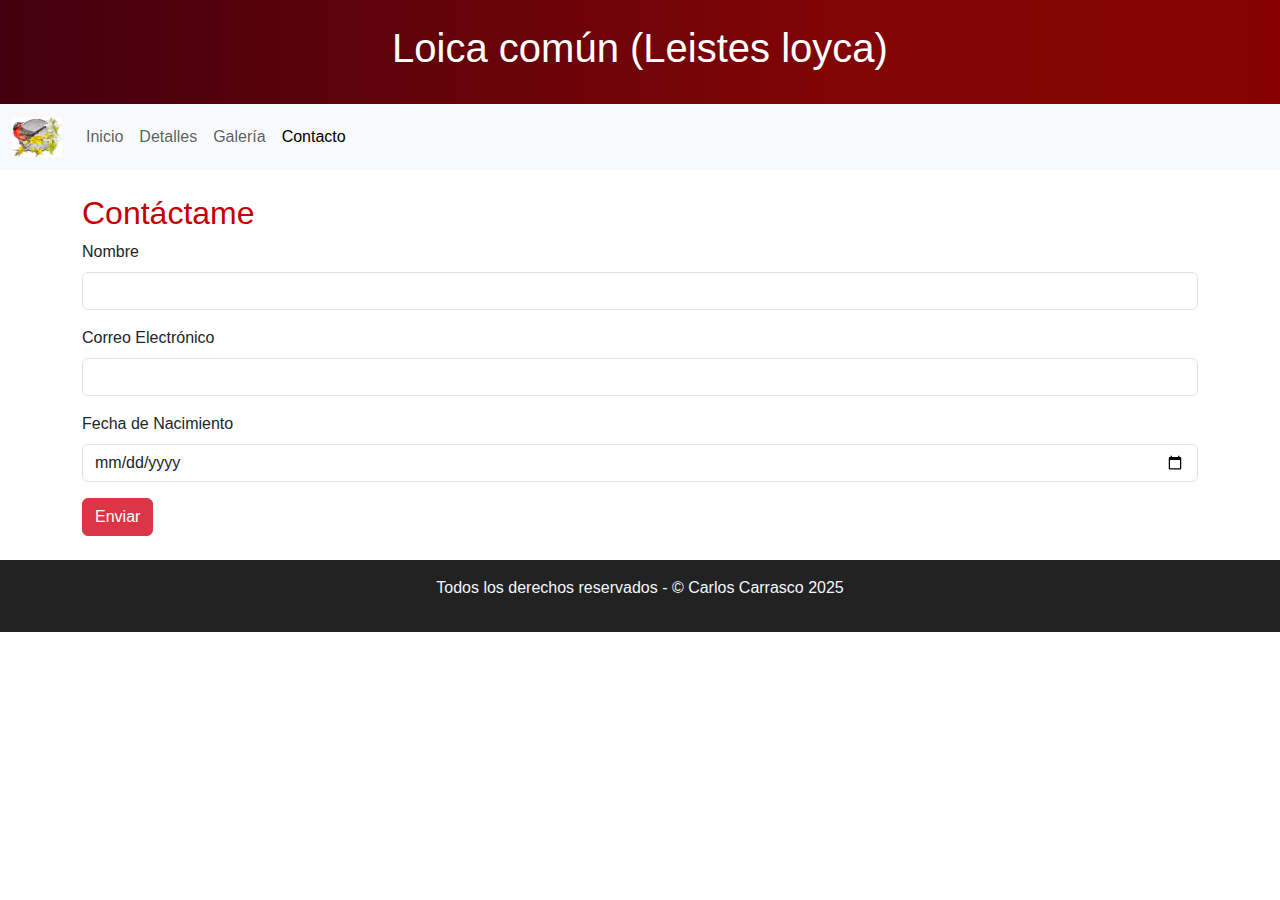
==== html/contacto.html @ 03cc8cbf "First push v2" ====
<!DOCTYPE html>
<html lang="es">
<head>
    <meta charset="UTF-8">
    <meta name="viewport" content="width=device-width, initial-scale=1.0">
    <title>Contacto - Loica</title>
    <link href="https://cdn.jsdelivr.net/npm/bootstrap@5.3.3/dist/css/bootstrap.min.css" rel="stylesheet">
    <link rel="stylesheet" href="../css/estilos.css">
</head>
<body class="bg-white text-dark">

    <header class="bg-danger text-white p-4">
        <div class="container">
            <h1 class="text-center">Loica común (Leistes loyca)</h1>        
        </div>
    </header>
    
    <nav class="navbar sticky-top navbar-expand-lg bg-body-tertiary">
        <div class="container-fluid">
        <a class="navbar-brand" href="index.html">
            <img src="../images/logo_loica.png" alt="loica" width="50" height="40">
        </a>
        <button class="navbar-toggler" type="button" data-bs-toggle="collapse" data-bs-target="#navbarTogglerDemo02" aria-controls="navbarTogglerDemo02" aria-expanded="false" aria-label="Toggle navigation">
            <span class="navbar-toggler-icon"></span>
        </button>
        <div class="collapse navbar-collapse" id="navbarTogglerDemo02">
            <ul class="navbar-nav me-auto mb-2 mb-lg-0">
            <li class="nav-item">
                <a class="nav-link"  href="index.html">Inicio</a>
            </li>
            <li class="nav-item">
                <a class="nav-link"  href="detalles.html">Detalles</a>
            </li>
            <li class="nav-item">
                <a class="nav-link"  href="galeria.html">Galería</a>
            </li>
            <li class="nav-item">
                <a class="nav-link active" aria-current="page" href="#">Contacto</a>
            </li>
            </ul>
        </div>
        </div>
    </nav>

<main class="container my-4">
    <section>
        <h2>Contáctame</h2>
        <form>
            <div class="mb-3">
                <label for="nombre" class="form-label">Nombre</label>
                <input type="text" class="form-control" id="nombre" required>
            </div>
            <div class="mb-3">
                <label for="correo" class="form-label">Correo Electrónico</label>
                <input type="email" class="form-control" id="correo" required>
            </div>
            <div class="mb-3">
                <label for="fecha" class="form-label">Fecha de Nacimiento</label>
                <input type="date" class="form-control" id="fecha" required>
            </div>
            <button type="submit" class="btn btn-danger">Enviar</button>
        </form>
    </section>
</main>

<footer>
    <p>
        Todos los derechos reservados - &copy; Carlos Carrasco 2025
    </p>
</footer>

</body>
</html>
---- css/estilos.css ----
:root{
    --gradient:  linear-gradient(to right, 
      #42000e,
      #820505,
      #8b0000,
      #b40000,
      #d60000,
      #c41700,
      #ff0400
    );

}

* {
  padding: 0px;
  margin: 0px;
}

header {
    font-family: sans-serif;
    color: #222;
    background: beige;
    background-image: var(--gradient);
    background-size: 400%;
    animation: fondo-anim 20s infinite alternate;
  }

  @keyframes fondo-anim{
    0%{background-position: left;} /*por defecto*/
    100%{background-position: right;}
  }



body {
    font-family: Arial, sans-serif;
    position: relative;
}
h2 {
    color: #c40000;
}
footer {
    position: absolute;
    width: 100%;
    padding: 1em 0;
    background-color: #222;
    text-align: center;
}

footer p {
  color: aliceblue;
}

a {
  text-decoration: none;
}

.img-g {
  border-radius: 2%;
}

.img-g:hover {
  scale: 1.05;
  transition: .2s;
}


.navbar-active-color {
  color: white;
  background-color: red;
}
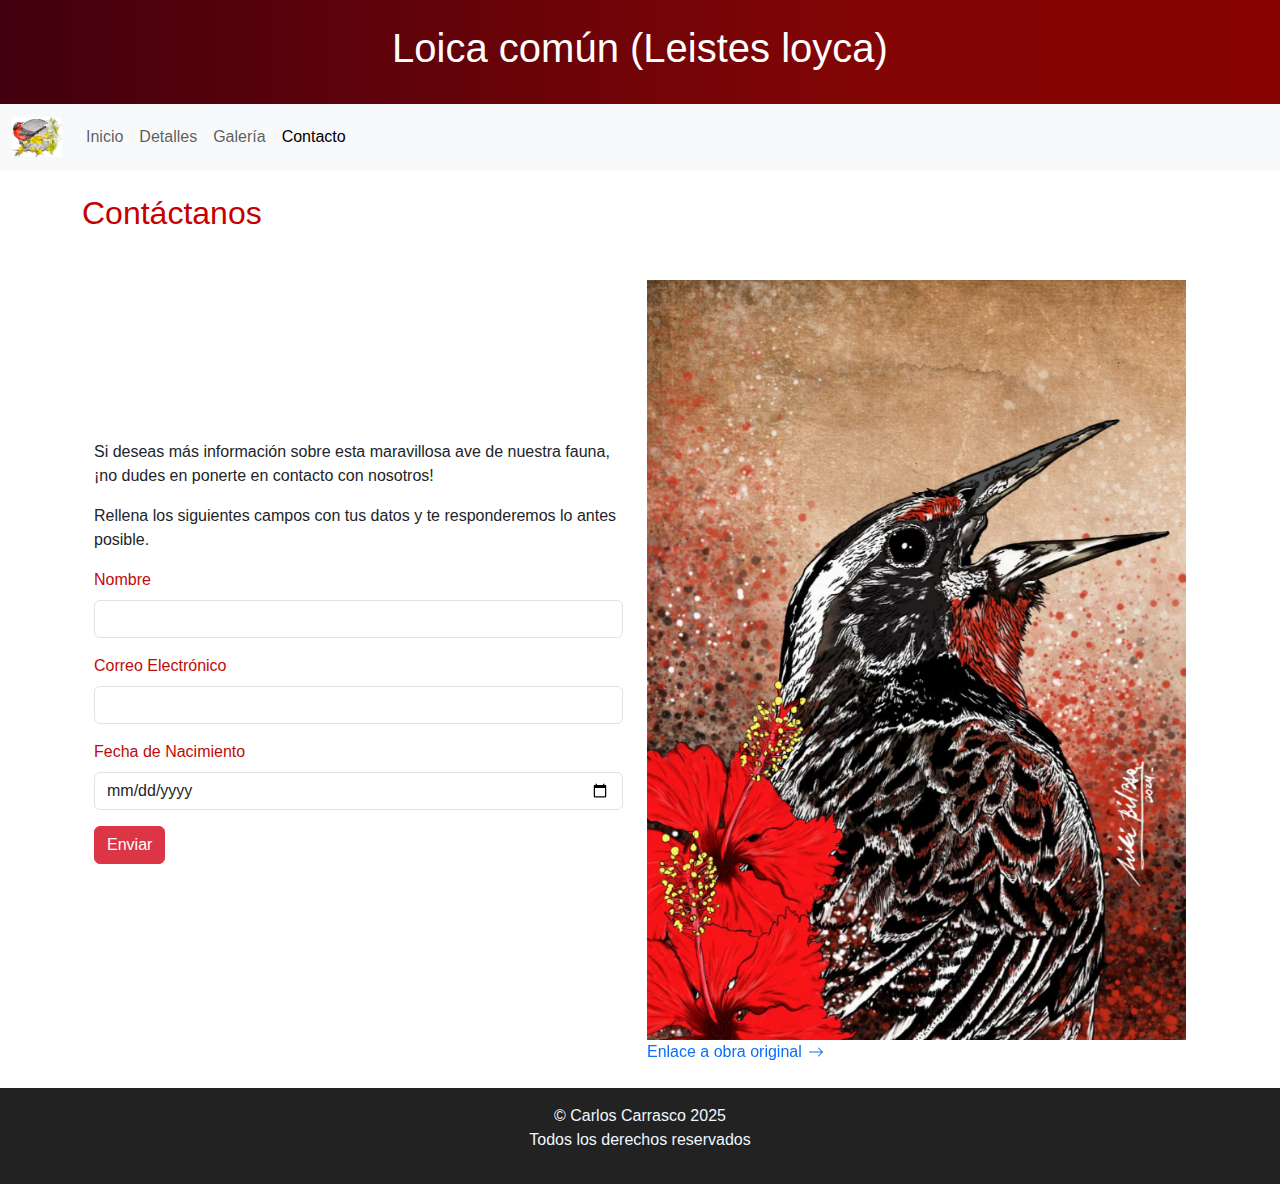
==== commit c98d0532: "Trabajo final" ====
--- a/html/contacto.html
+++ b/html/contacto.html
@@ -44,30 +44,50 @@
 
 <main class="container my-4">
     <section>
-        <h2>Contáctame</h2>
-        <form>
-            <div class="mb-3">
-                <label for="nombre" class="form-label">Nombre</label>
-                <input type="text" class="form-control" id="nombre" required>
+        <h2>Contáctanos</h2>
+        <div class="container">
+            <div class="row align-items-center">
+                <div class="col">
+                    <p>Si deseas más información sobre esta maravillosa ave de nuestra fauna, ¡no dudes en ponerte en contacto con nosotros!</p>
+                    <p>Rellena los siguientes campos con tus datos y te responderemos lo antes posible.</p>
+                    <form>
+                        <div class="mb-3">
+                            <label for="nombre" class="form-label">Nombre</label>
+                            <input type="text" class="form-control" id="nombre" required>
+                        </div>
+                        <div class="mb-3">
+                            <label for="correo" class="form-label">Correo Electrónico</label>
+                            <input type="email" class="form-control" id="correo" required>
+                        </div>
+                        <div class="mb-3">
+                            <label for="fecha" class="form-label">Fecha de Nacimiento</label>
+                            <input type="date" class="form-control" id="fecha" required>
+                        </div>
+                        <button type="submit" class="btn btn-danger">Enviar</button>
+                    </form>
+                </div>
+                <div class="col">
+                    <img id="banner" src="../images/banner_loica.png" alt="">
+                    <a class="icon-link icon-link-hover" href="https://www.behance.net/gallery/215031195/Loica" target="_blank">
+                            Enlace a obra original
+                        <svg xmlns="http://www.w3.org/2000/svg" class="bi" viewBox="0 0 16 16" aria-hidden="true">
+                            <path d="M1 8a.5.5 0 0 1 .5-.5h11.793l-3.147-3.146a.5.5 0 0 1 .708-.708l4 4a.5.5 0 0 1 0 .708l-4 4a.5.5 0 0 1-.708-.708L13.293 8.5H1.5A.5.5 0 0 1 1 8z"/>
+                        </svg>
+                    </a>
+                </div>
             </div>
-            <div class="mb-3">
-                <label for="correo" class="form-label">Correo Electrónico</label>
-                <input type="email" class="form-control" id="correo" required>
-            </div>
-            <div class="mb-3">
-                <label for="fecha" class="form-label">Fecha de Nacimiento</label>
-                <input type="date" class="form-control" id="fecha" required>
-            </div>
-            <button type="submit" class="btn btn-danger">Enviar</button>
-        </form>
+        </div>
     </section>
 </main>
 
 <footer>
     <p>
-        Todos los derechos reservados - &copy; Carlos Carrasco 2025
+        &copy; Carlos Carrasco 2025
+        <br>
+        Todos los derechos reservados
     </p>
 </footer>
 
+<script src="https://cdn.jsdelivr.net/npm/bootstrap@5.3.5/dist/js/bootstrap.bundle.min.js" integrity="sha384-k6d4wzSIapyDyv1kpU366/PK5hCdSbCRGRCMv+eplOQJWyd1fbcAu9OCUj5zNLiq" crossorigin="anonymous"></script>
 </body>
 </html>
--- a/css/estilos.css
+++ b/css/estilos.css
@@ -57,6 +57,9 @@
 
 .img-g {
   border-radius: 2%;
+  width: 300px;
+  height: 300px;
+  object-fit: cover;
 }
 
 .img-g:hover {
@@ -68,4 +71,21 @@
 .navbar-active-color {
   color: white;
   background-color: red;
+}
+
+#mapa {
+  max-width: 400px;
+}
+
+#banner {
+  max-height: 800px;
+  padding-top: 40px;
+}
+
+label {
+  color: rgb(192, 10, 10)
+}
+
+li {
+  list-style-type: none;
 }